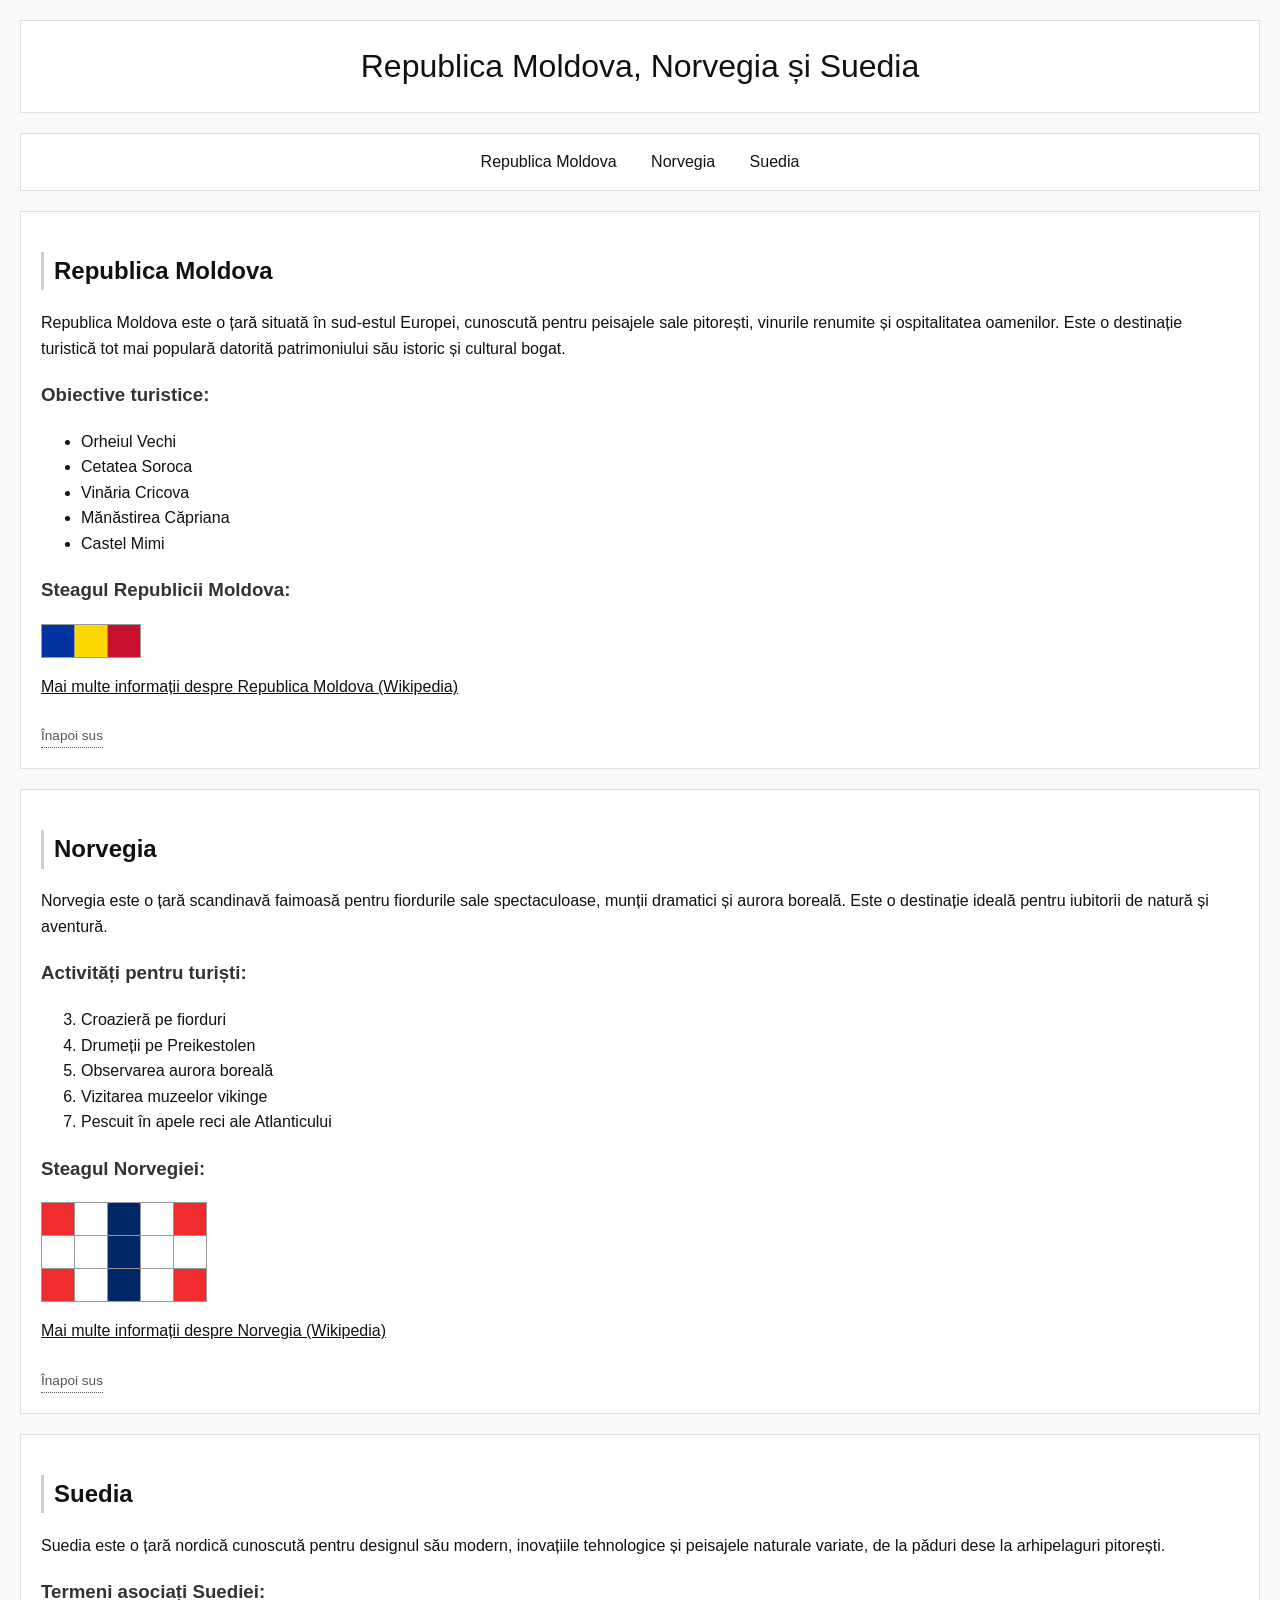
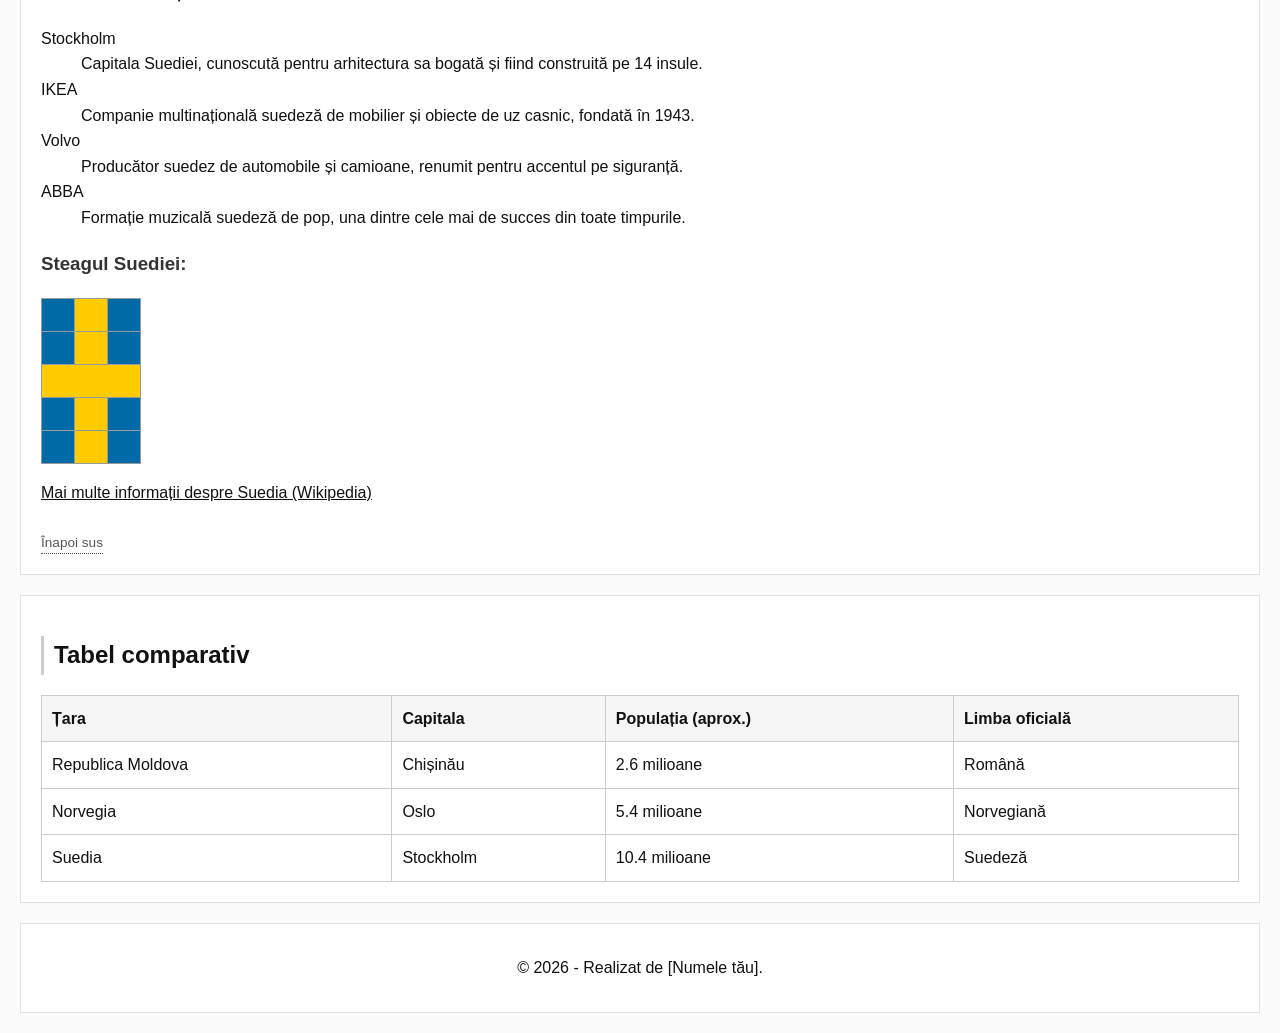
==== lab-2/index.html @ 3815e336 "Primul commit: proiect tari" ====
<!DOCTYPE html>
<html lang="ro">
<head>
    <meta charset="UTF-8">
    <title>Republica Moldova, Norvegia și Suedia</title>
    <link rel="stylesheet" href="style.css">
</head>
<body>
    <header>
        <h1>Republica Moldova, Norvegia și Suedia</h1>
    </header>
    <nav>
        <a href="#moldova">Republica Moldova</a>
        <a href="#norvegia">Norvegia</a>
        <a href="#suedia">Suedia</a>
    </nav>
    <section id="moldova" class="tara">
        <article>
            <h2>Republica Moldova</h2>
            <p>Republica Moldova este o țară situată în sud-estul Europei, cunoscută pentru peisajele sale pitorești, vinurile renumite și ospitalitatea oamenilor. Este o destinație turistică tot mai populară datorită patrimoniului său istoric și cultural bogat.</p>
            <h3>Obiective turistice:</h3>
            <ul>
                <li>Orheiul Vechi</li>
                <li>Cetatea Soroca</li>
                <li>Vinăria Cricova</li>
                <li>Mănăstirea Căpriana</li>
                <li>Castel Mimi</li>
            </ul>
            <h3>Steagul Republicii Moldova:</h3>
            <table class="steag">
                <tr>
                    <td style="background-color: #0033A0;"></td>
                    <td style="background-color: #FFD700;"></td>
                    <td style="background-color: #C8102E;"></td>
                </tr>
            </table>
            <p><a href="https://ro.wikipedia.org/wiki/Republica_Moldova" target="_blank">Mai multe informații despre Republica Moldova (Wikipedia)</a></p>
            <a href="#" class="sus">Înapoi sus</a>
        </article>
    </section>
    <section id="norvegia" class="tara">
        <article>
            <h2>Norvegia</h2>
            <p>Norvegia este o țară scandinavă faimoasă pentru fiordurile sale spectaculoase, munții dramatici și aurora boreală. Este o destinație ideală pentru iubitorii de natură și aventură.</p>
            <h3>Activități pentru turiști:</h3>
            <ol start="3">
                <li>Croazieră pe fiorduri</li>
                <li>Drumeții pe Preikestolen</li>
                <li>Observarea aurora boreală</li>
                <li>Vizitarea muzeelor vikinge</li>
                <li>Pescuit în apele reci ale Atlanticului</li>
            </ol>
            <h3>Steagul Norvegiei:</h3>
            <table class="steag">
                <tr>
                    <td style="background-color: #EF2B2D;"></td>
                    <td style="background-color: #FFFFFF;"></td>
                    <td style="background-color: #002868;"></td>
                    <td style="background-color: #FFFFFF;"></td>
                    <td style="background-color: #EF2B2D;"></td>
                </tr>
                <tr>
                    <td style="background-color: #FFFFFF;"></td>
                    <td style="background-color: #FFFFFF;"></td>
                    <td style="background-color: #002868;"></td>
                    <td style="background-color: #FFFFFF;"></td>
                    <td style="background-color: #FFFFFF;"></td>
                </tr>
                <tr>
                    <td style="background-color: #EF2B2D;"></td>
                    <td style="background-color: #FFFFFF;"></td>
                    <td style="background-color: #002868;"></td>
                    <td style="background-color: #FFFFFF;"></td>
                    <td style="background-color: #EF2B2D;"></td>
                </tr>
            </table>
            <p><a href="https://ro.wikipedia.org/wiki/Norvegia" target="_blank">Mai multe informații despre Norvegia (Wikipedia)</a></p>
            <a href="#" class="sus">Înapoi sus</a>
        </article>
    </section>
    <section id="suedia" class="tara">
        <article>
            <h2>Suedia</h2>
            <p>Suedia este o țară nordică cunoscută pentru designul său modern, inovațiile tehnologice și peisajele naturale variate, de la păduri dese la arhipelaguri pitorești.</p>
            <h3>Termeni asociați Suediei:</h3>
            <dl>
                <dt>Stockholm</dt>
                <dd>Capitala Suediei, cunoscută pentru arhitectura sa bogată și fiind construită pe 14 insule.</dd>
                <dt>IKEA</dt>
                <dd>Companie multinațională suedeză de mobilier și obiecte de uz casnic, fondată în 1943.</dd>
                <dt>Volvo</dt>
                <dd>Producător suedez de automobile și camioane, renumit pentru accentul pe siguranță.</dd>
                <dt>ABBA</dt>
                <dd>Formație muzicală suedeză de pop, una dintre cele mai de succes din toate timpurile.</dd>
            </dl>
            <h3>Steagul Suediei:</h3>
            <table class="steag">
                <tr>
                    <td style="background-color: #006AA7;" colspan="2"></td>
                    <td style="background-color: #FECC00;"></td>
                    <td style="background-color: #006AA7;" colspan="2"></td>
                </tr>
                <tr>
                    <td style="background-color: #006AA7;" colspan="2"></td>
                    <td style="background-color: #FECC00;"></td>
                    <td style="background-color: #006AA7;" colspan="2"></td>
                </tr>
                <tr>
                    <td style="background-color: #FECC00;" colspan="5"></td>
                </tr>
                <tr>
                    <td style="background-color: #006AA7;" colspan="2"></td>
                    <td style="background-color: #FECC00;"></td>
                    <td style="background-color: #006AA7;" colspan="2"></td>
                </tr>
                <tr>
                    <td style="background-color: #006AA7;" colspan="2"></td>
                    <td style="background-color: #FECC00;"></td>
                    <td style="background-color: #006AA7;" colspan="2"></td>
                </tr>
            </table>
            <p><a href="https://ro.wikipedia.org/wiki/Suedia" target="_blank">Mai multe informații despre Suedia (Wikipedia)</a></p>
            <a href="#" class="sus">Înapoi sus</a>
        </article>
    </section>
    <div class="tara">
        <h2>Tabel comparativ</h2>
        <table class="comparativ">
            <tr>
                <th>Țara</th>
                <th>Capitala</th>
                <th>Populația (aprox.)</th>
                <th>Limba oficială</th>
            </tr>
            <tr>
                <td>Republica Moldova</td>
                <td>Chișinău</td>
                <td>2.6 milioane</td>
                <td>Română</td>
            </tr>
            <tr>
                <td>Norvegia</td>
                <td>Oslo</td>
                <td>5.4 milioane</td>
                <td>Norvegiană</td>
            </tr>
            <tr>
                <td>Suedia</td>
                <td>Stockholm</td>
                <td>10.4 milioane</td>
                <td>Suedeză</td>
            </tr>
        </table>
    </div>
    <footer>
        <p>&copy; 2026 - Realizat de [Numele tău].</p>
    </footer>
</body>
</html>
---- lab-2/style.css ----
body {
    font-family: Arial, sans-serif;
    background-color: #fafafa;
    color: #111;
    margin: 0;
    padding: 20px;
    line-height: 1.6;
}

header {
    background-color: #fff;
    border: 1px solid #e0e0e0;
    padding: 20px;
    text-align: center;
    margin-bottom: 20px;
}

h1 {
    text-align: center;
    font-weight: 400;
    color: #111;
    margin: 0;
}

nav {
    background-color: #fff;
    border: 1px solid #e0e0e0;
    padding: 15px;
    text-align: center;
    margin-bottom: 20px;
}

nav a {
    color: #111;
    text-decoration: none;
    margin: 0 15px;
}

nav a:hover {
    text-decoration: underline;
}

h2 {
    color: #111;
    border-left: 3px solid #ccc;
    padding-left: 10px;
}

h3 {
    color: #333;
}

.tara {
    background-color: #fff;
    border: 1px solid #e0e0e0;
    padding: 20px;
    margin-bottom: 20px;
}

section.tara {
    background-color: #fff;
    border: 1px solid #e0e0e0;
    padding: 20px;
    margin-bottom: 20px;
}

.steag {
    border-collapse: collapse;
    margin: 10px 0;
    background-color: #fff;
}

.steag td {
    width: 30px;
    height: 30px;
    border: 1px solid #999;
}

.comparativ {
    width: 100%;
    border-collapse: collapse;
    background-color: #fff;
}

.comparativ th,
.comparativ td {
    border: 1px solid #ccc;
    padding: 10px;
    text-align: left;
}

.comparativ th {
    background-color: #f5f5f5;
    color: #111;
    font-weight: bold;
}

.sus {
    display: inline-block;
    margin-top: 10px;
    font-size: 0.85em;
    color: #555;
    text-decoration: none;
    border-bottom: 1px dotted #555;
}

.sus:hover {
    color: #111;
    border-bottom: 1px solid #111;
}

footer {
    background-color: #fff;
    border: 1px solid #e0e0e0;
    text-align: center;
    padding: 15px;
    margin-top: 20px;
}

a {
    color: #111;
}
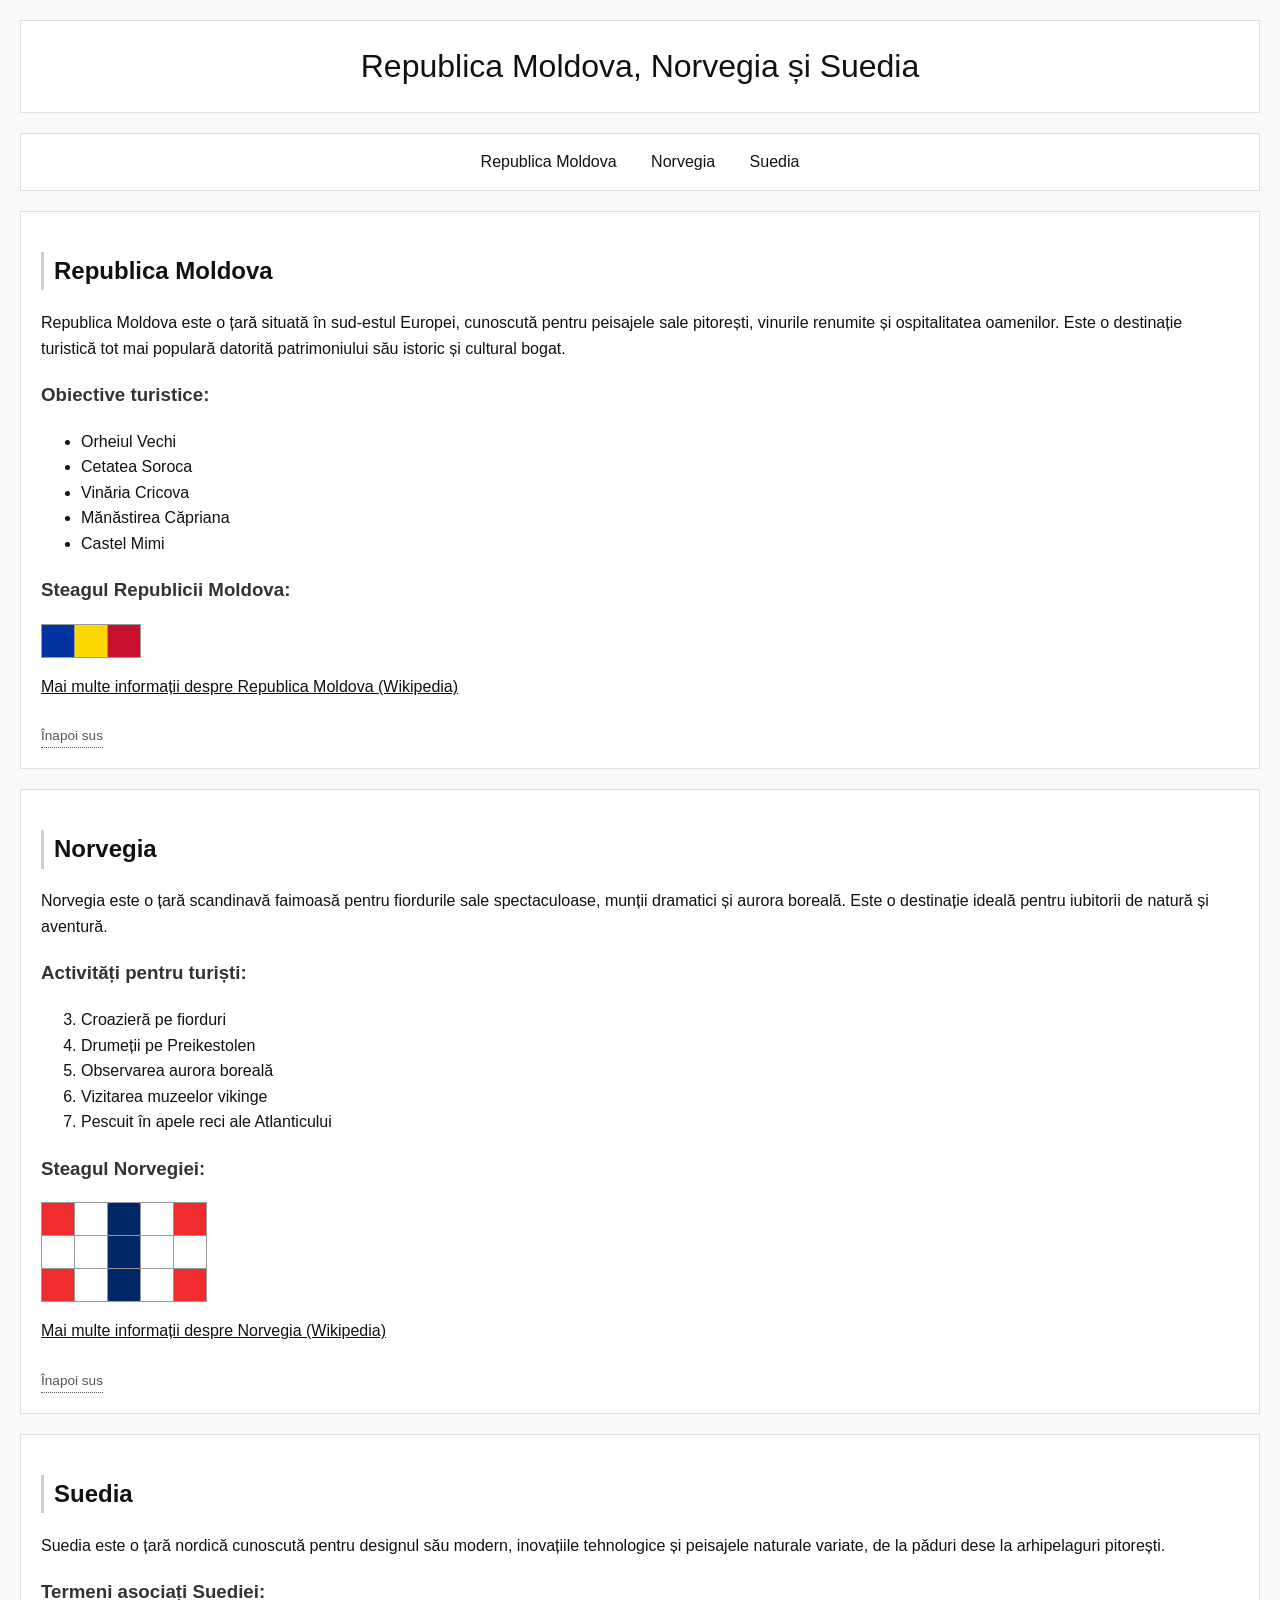
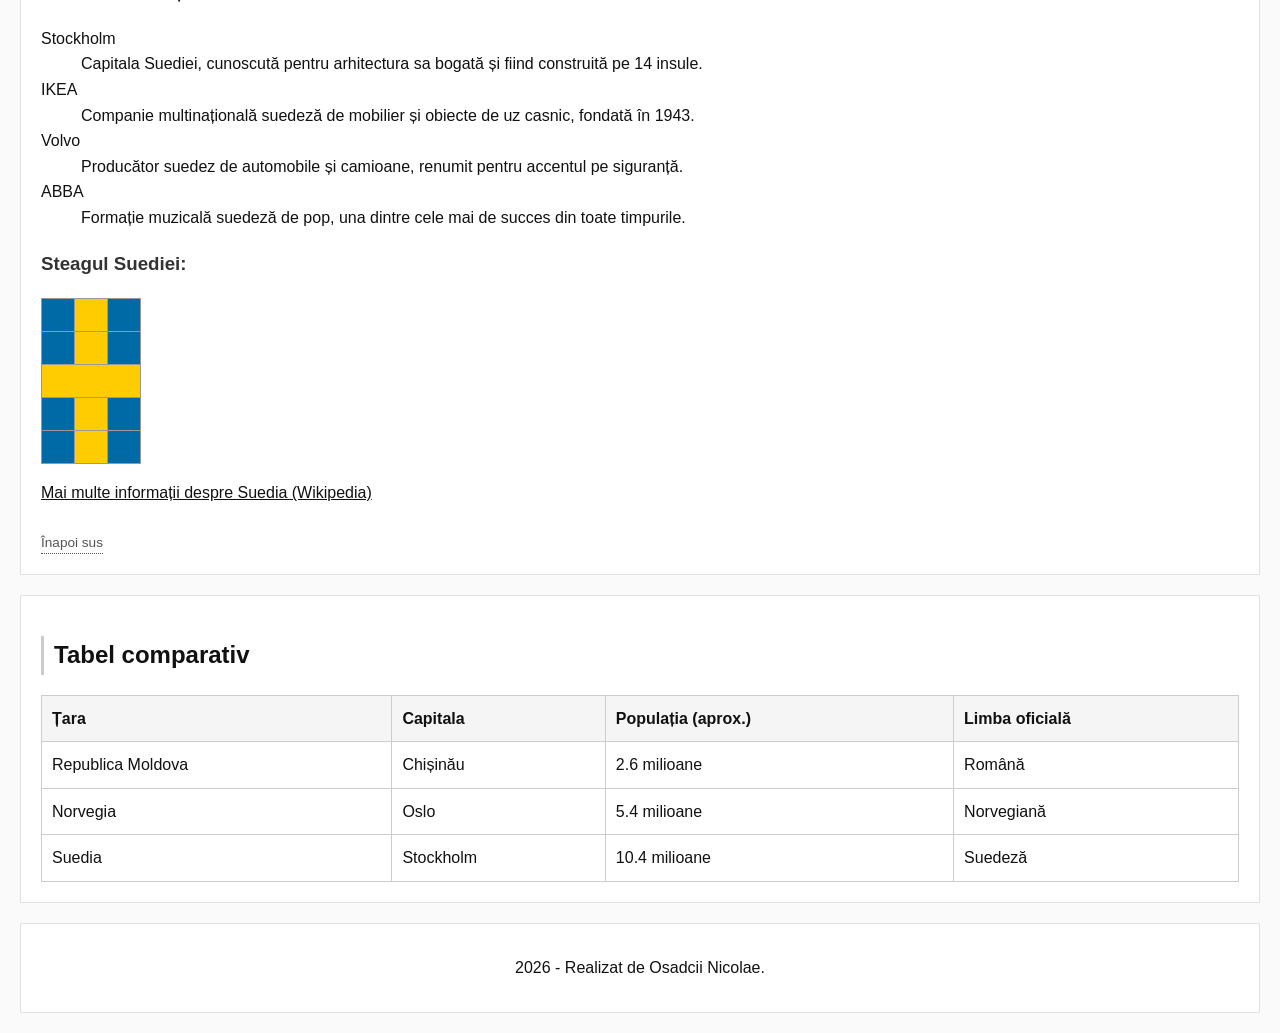
==== commit 83b32dd5: "fix" ====
--- a/lab-2/index.html
+++ b/lab-2/index.html
@@ -153,7 +153,7 @@
         </table>
     </div>
     <footer>
-        <p>&copy; 2026 - Realizat de [Numele tău].</p>
+        <p>2026 - Realizat de Osadcii Nicolae.</p>
     </footer>
 </body>
 </html>
